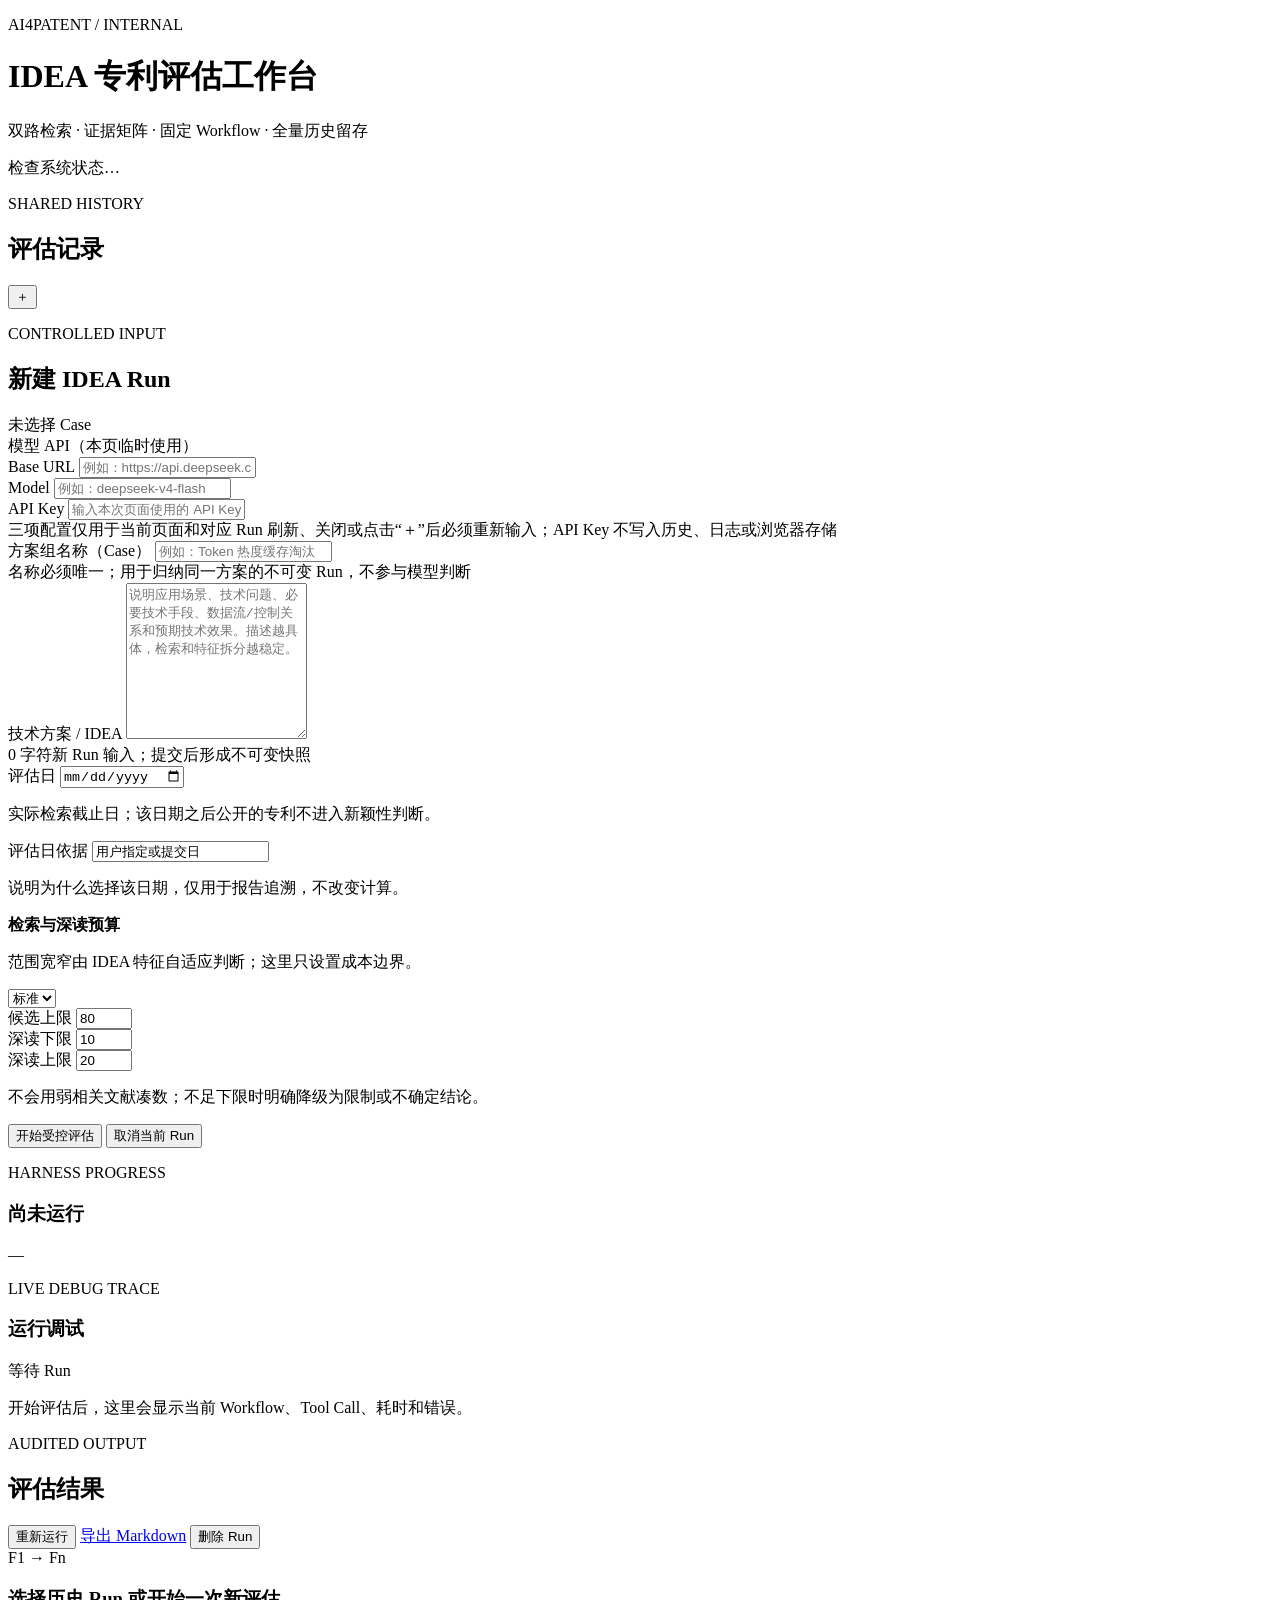
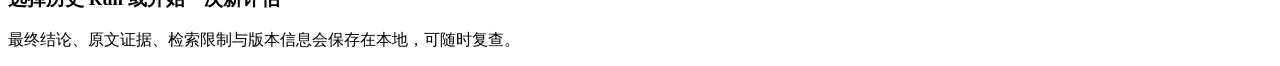
==== frontend/index.html @ ae2331c0 "chore: bootstrap independent AIFPatent repository" ====
<!doctype html>
<html lang="zh-CN">
<head>
  <meta charset="utf-8">
  <meta name="viewport" content="width=device-width, initial-scale=1">
  <title>AI4Patent · IDEA 专利评估</title>
  <link rel="stylesheet" href="/static/style.css">
</head>
<body>
  <header class="topbar">
    <div>
      <p class="eyebrow">AI4PATENT / INTERNAL</p>
      <h1>IDEA 专利评估工作台</h1>
      <p class="subtitle">双路检索 · 证据矩阵 · 固定 Workflow · 全量历史留存</p>
    </div>
    <div class="system-state">
      <span id="healthDot" class="health-dot"></span>
      <span id="healthText">检查系统状态…</span>
      <span id="cacheText" class="muted"></span>
    </div>
  </header>

  <main class="workspace">
    <aside class="panel history-panel">
      <div class="panel-heading">
        <div>
          <p class="section-kicker">SHARED HISTORY</p>
          <h2>评估记录</h2>
        </div>
        <button id="newCaseBtn" class="icon-button" title="新建空白方案组">＋</button>
      </div>
      <div id="caseList" class="case-list" aria-live="polite"></div>
    </aside>

    <section class="panel input-panel">
      <div class="panel-heading">
        <div>
          <p class="section-kicker">CONTROLLED INPUT</p>
          <h2 id="inputPanelTitle">新建 IDEA Run</h2>
        </div>
        <span id="activeCaseBadge" class="badge">未选择 Case</span>
      </div>

      <div id="runSnapshotNotice" class="snapshot-notice hidden" role="status"></div>

      <form id="runForm">
        <label for="modelBaseUrl">模型 API（本页临时使用）</label>
        <div class="form-grid two runtime-config-grid">
          <div>
            <label for="modelBaseUrl">Base URL</label>
            <input id="modelBaseUrl" type="url" required autocomplete="off" spellcheck="false"
              placeholder="例如：https://api.deepseek.com">
          </div>
          <div>
            <label for="modelName">Model</label>
            <input id="modelName" required maxlength="200" autocomplete="off" spellcheck="false"
              placeholder="例如：deepseek-v4-flash">
          </div>
        </div>
        <label for="apiToken">API Key</label>
        <input id="apiToken" type="password" required autocomplete="new-password" spellcheck="false"
          placeholder="输入本次页面使用的 API Key">
        <div class="field-meta">
          <span>三项配置仅用于当前页面和对应 Run</span>
          <span>刷新、关闭或点击“＋”后必须重新输入；API Key 不写入历史、日志或浏览器存储</span>
        </div>

        <label for="caseTitle">方案组名称（Case）</label>
        <input id="caseTitle" maxlength="200" placeholder="例如：Token 热度缓存淘汰">
        <div class="field-meta"><span>名称必须唯一；用于归纳同一方案的不可变 Run，不参与模型判断</span></div>

        <label for="ideaText">技术方案 / IDEA</label>
        <textarea id="ideaText" minlength="10" maxlength="200000" rows="10" required
          placeholder="说明应用场景、技术问题、必要技术手段、数据流/控制关系和预期技术效果。描述越具体，检索和特征拆分越稳定。"></textarea>
        <div class="field-meta"><span id="ideaCount">0 字符</span><span id="runInputMode">新 Run 输入；提交后形成不可变快照</span></div>

        <div class="form-grid two">
          <div>
            <label for="evaluationDate">评估日</label>
            <input id="evaluationDate" type="date" required>
            <p class="input-help">实际检索截止日；该日期之后公开的专利不进入新颖性判断。</p>
          </div>
          <div>
            <label for="dateBasis">评估日依据</label>
            <input id="dateBasis" value="用户指定或提交日" maxlength="200">
            <p class="input-help">说明为什么选择该日期，仅用于报告追溯，不改变计算。</p>
          </div>
        </div>

        <div class="budget-card">
          <div class="budget-title">
            <div>
              <strong>检索与深读预算</strong>
              <p>范围宽窄由 IDEA 特征自适应判断；这里只设置成本边界。</p>
            </div>
            <select id="searchMode" aria-label="检索模式">
              <option value="quick">快速</option>
              <option value="standard" selected>标准</option>
              <option value="deep">深度</option>
            </select>
          </div>
          <div class="form-grid three">
            <div>
              <label for="candidateMax">候选上限</label>
              <input id="candidateMax" type="number" min="10" max="500" value="80">
            </div>
            <div>
              <label for="deepMin">深读下限</label>
              <input id="deepMin" type="number" min="10" max="100" value="10">
            </div>
            <div>
              <label for="deepMax">深读上限</label>
              <input id="deepMax" type="number" min="10" max="100" value="20">
            </div>
          </div>
          <p class="budget-note">不会用弱相关文献凑数；不足下限时明确降级为限制或不确定结论。</p>
        </div>

        <div class="action-row">
          <button id="submitRun" class="button primary" type="submit">开始受控评估</button>
          <button id="cancelRun" class="button danger hidden" type="button">取消当前 Run</button>
        </div>
        <p id="formMessage" class="message" role="status"></p>
      </form>

      <section class="progress-section">
        <div class="progress-header">
          <div>
            <p class="section-kicker">HARNESS PROGRESS</p>
            <h3 id="progressTitle">尚未运行</h3>
          </div>
          <span id="runStatus" class="status-pill neutral">—</span>
        </div>
        <div class="progress-track"><span id="progressBar"></span></div>
        <ol id="stepList" class="step-list"></ol>
      </section>

      <section class="debug-section">
        <div class="progress-header">
          <div>
            <p class="section-kicker">LIVE DEBUG TRACE</p>
            <h3>运行调试</h3>
          </div>
          <span id="debugStatus" class="status-pill neutral">等待 Run</span>
        </div>
        <p id="debugSummary" class="debug-summary">开始评估后，这里会显示当前 Workflow、Tool Call、耗时和错误。</p>
        <div id="debugTimeline" class="debug-timeline" aria-live="polite"></div>
      </section>
    </section>

    <section class="panel result-panel">
      <div class="panel-heading result-heading">
        <div>
          <p class="section-kicker">AUDITED OUTPUT</p>
          <h2>评估结果</h2>
        </div>
        <div class="result-actions">
          <button id="rerunBtn" class="button ghost hidden">重新运行</button>
          <a id="markdownLink" class="button ghost hidden" href="#">导出 Markdown</a>
          <button id="deleteRunBtn" class="button ghost danger-text hidden">删除 Run</button>
        </div>
      </div>

      <div id="emptyResult" class="empty-state">
        <div class="empty-mark">F1 → Fn</div>
        <h3>选择历史 Run 或开始一次新评估</h3>
        <p>最终结论、原文证据、检索限制与版本信息会保存在本地，可随时复查。</p>
      </div>

      <div id="reportView" class="hidden">
        <div id="conclusionCard" class="conclusion-card"></div>
        <nav id="resultTabs" class="tabs" aria-label="结果章节"></nav>
        <div id="tabContent" class="tab-content"></div>
      </div>
    </section>
  </main>

  <template id="caseTemplate">
    <article class="case-card">
      <button class="case-main">
        <strong class="case-name"></strong>
        <span class="case-meta"></span>
      </button>
      <button class="case-delete" title="删除 Case">×</button>
      <div class="run-list"></div>
    </article>
  </template>

  <script src="/static/app.js" defer></script>
</body>
</html>
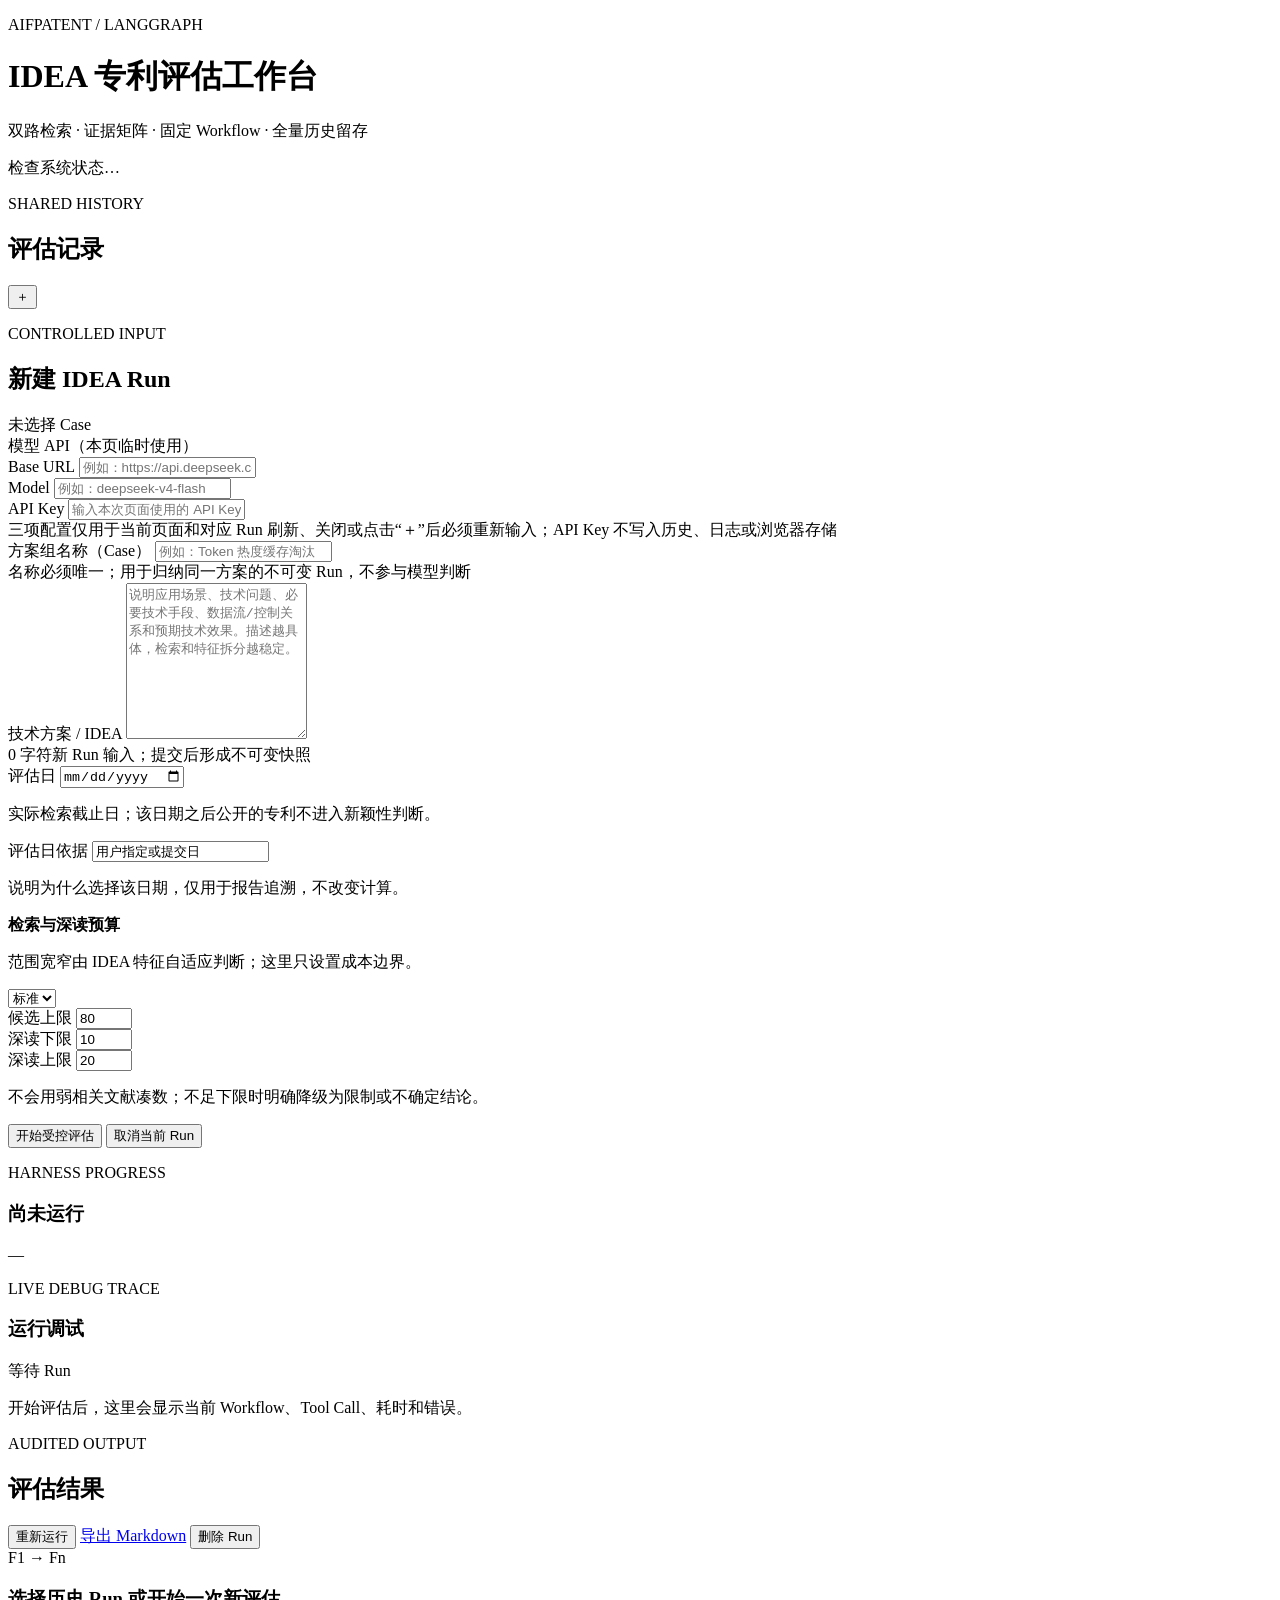
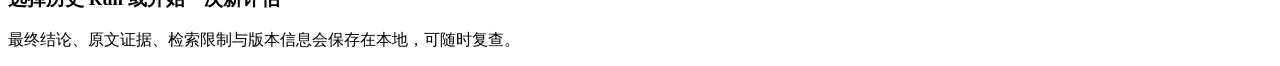
==== commit 5e44e1fc: "fix: harden inventive evidence correction and graph concurrency" ====
--- a/frontend/index.html
+++ b/frontend/index.html
@@ -3,13 +3,13 @@
 <head>
   <meta charset="utf-8">
   <meta name="viewport" content="width=device-width, initial-scale=1">
-  <title>AI4Patent · IDEA 专利评估</title>
+  <title>AIFPatent · IDEA 专利评估</title>
   <link rel="stylesheet" href="/static/style.css">
 </head>
 <body>
   <header class="topbar">
     <div>
-      <p class="eyebrow">AI4PATENT / INTERNAL</p>
+      <p class="eyebrow">AIFPATENT / LANGGRAPH</p>
       <h1>IDEA 专利评估工作台</h1>
       <p class="subtitle">双路检索 · 证据矩阵 · 固定 Workflow · 全量历史留存</p>
     </div>
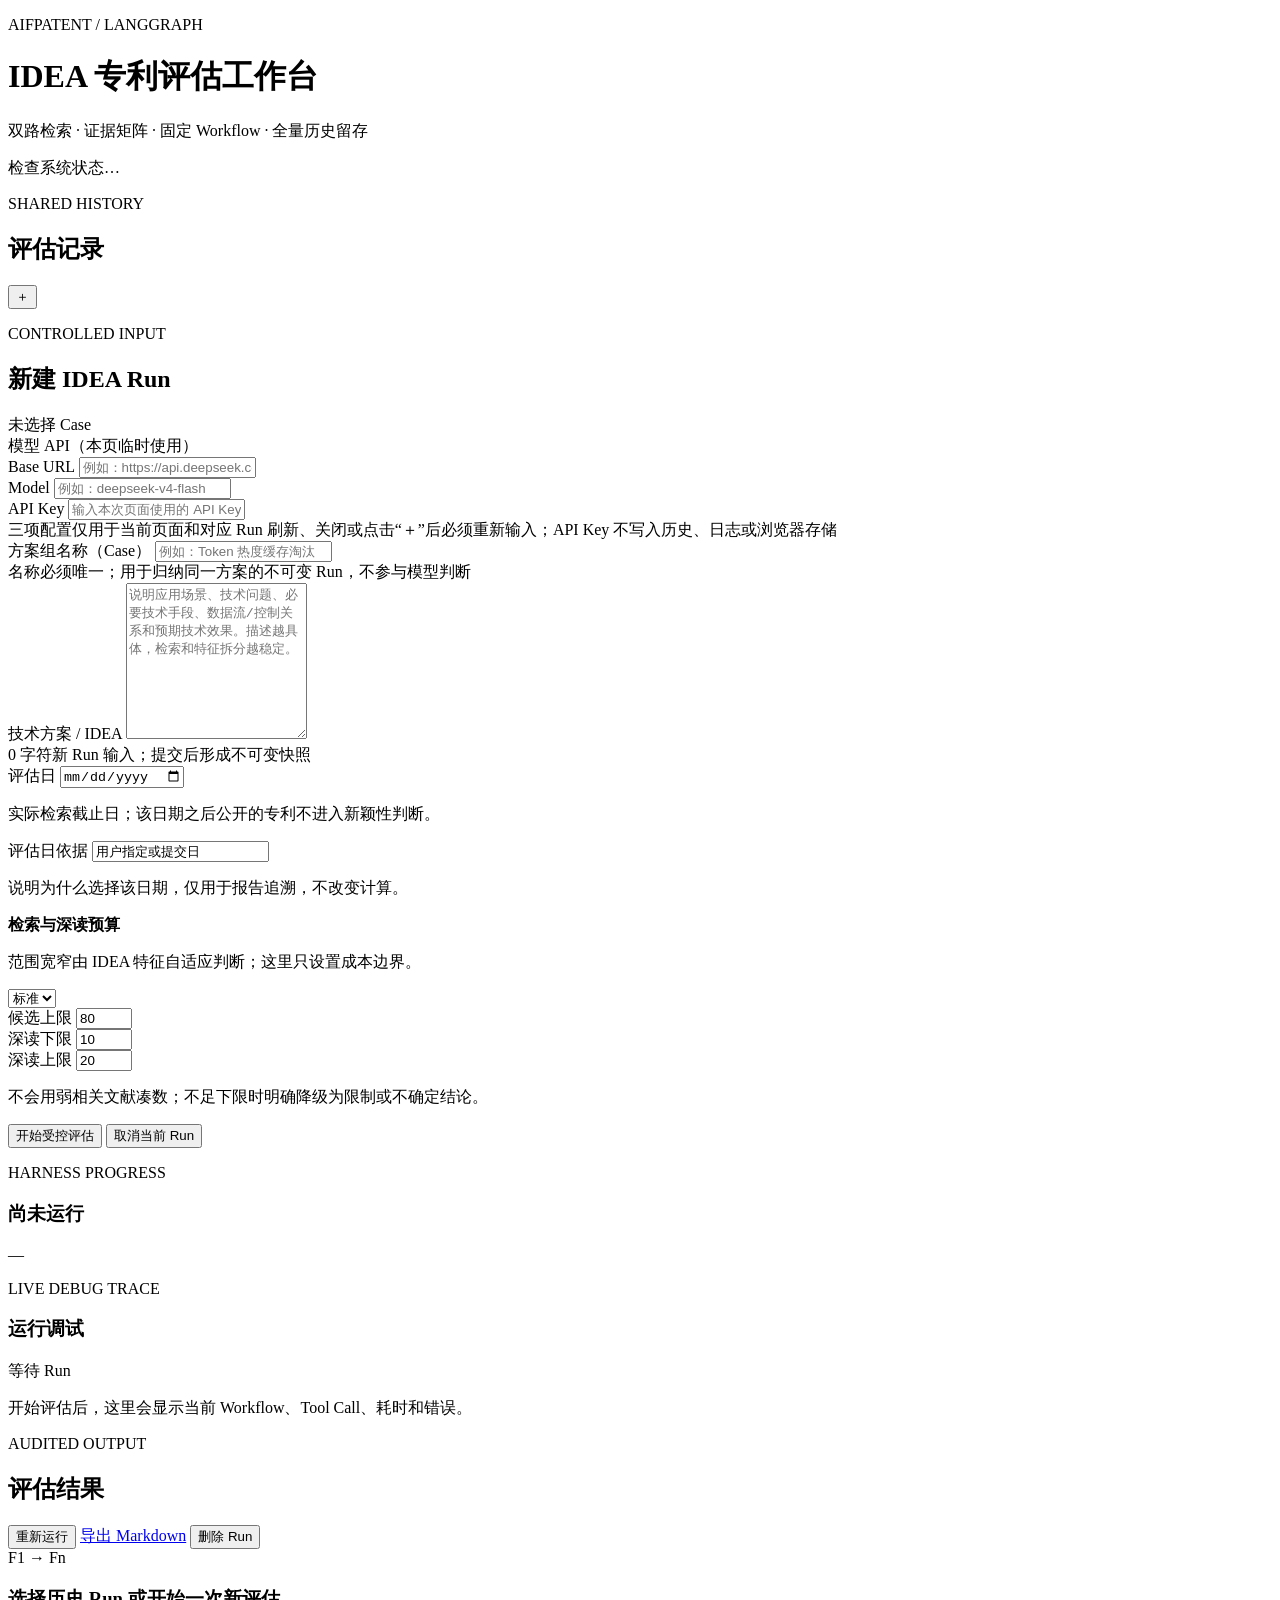
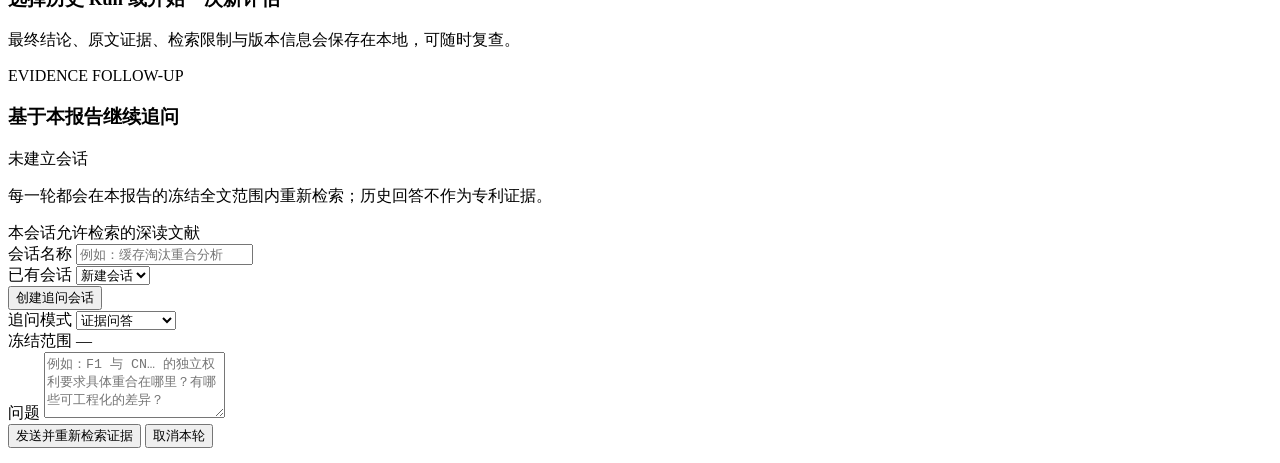
==== commit 8b5ea8ff: "feat: add report follow-up workspace" ====
--- a/frontend/index.html
+++ b/frontend/index.html
@@ -172,6 +172,61 @@
         <nav id="resultTabs" class="tabs" aria-label="结果章节"></nav>
         <div id="tabContent" class="tab-content"></div>
       </div>
+
+      <section id="followupPanel" class="followup-panel hidden" aria-labelledby="followupTitle">
+        <div class="followup-heading">
+          <div>
+            <p class="section-kicker">EVIDENCE FOLLOW-UP</p>
+            <h3 id="followupTitle">基于本报告继续追问</h3>
+          </div>
+          <span id="followupStatus" class="status-pill neutral">未建立会话</span>
+        </div>
+        <p id="followupNotice" class="followup-notice">每一轮都会在本报告的冻结全文范围内重新检索；历史回答不作为专利证据。</p>
+
+        <div id="followupSetup">
+          <label>本会话允许检索的深读文献</label>
+          <div id="followupDocuments" class="followup-documents"></div>
+          <div class="form-grid two">
+            <div>
+              <label for="followupThreadTitle">会话名称</label>
+              <input id="followupThreadTitle" maxlength="200" placeholder="例如：缓存淘汰重合分析">
+            </div>
+            <div>
+              <label for="followupExistingThread">已有会话</label>
+              <select id="followupExistingThread"><option value="">新建会话</option></select>
+            </div>
+          </div>
+          <button id="createFollowupThread" class="button ghost" type="button">创建追问会话</button>
+        </div>
+
+        <div id="followupConversation" class="hidden">
+          <div id="followupTurns" class="followup-turns" aria-live="polite"></div>
+          <form id="followupForm" class="followup-form">
+            <div class="form-grid two">
+              <div>
+                <label for="followupMode">追问模式</label>
+                <select id="followupMode">
+                  <option value="EVIDENCE_QA">证据问答</option>
+                  <option value="DESIGN_AROUND">规避设计候选</option>
+                  <option value="NEW_RESEARCH">需要新检索</option>
+                </select>
+              </div>
+              <div class="followup-scope-summary">
+                <label>冻结范围</label>
+                <span id="followupScopeSummary" class="small">—</span>
+              </div>
+            </div>
+            <label for="followupQuestion">问题</label>
+            <textarea id="followupQuestion" rows="4" minlength="2" maxlength="20000"
+              placeholder="例如：F1 与 CN… 的独立权利要求具体重合在哪里？有哪些可工程化的差异？"></textarea>
+            <div class="action-row">
+              <button id="submitFollowup" class="button primary" type="submit">发送并重新检索证据</button>
+              <button id="cancelFollowup" class="button danger hidden" type="button">取消本轮</button>
+            </div>
+            <p id="followupMessage" class="message" role="status"></p>
+          </form>
+        </div>
+      </section>
     </section>
   </main>
 
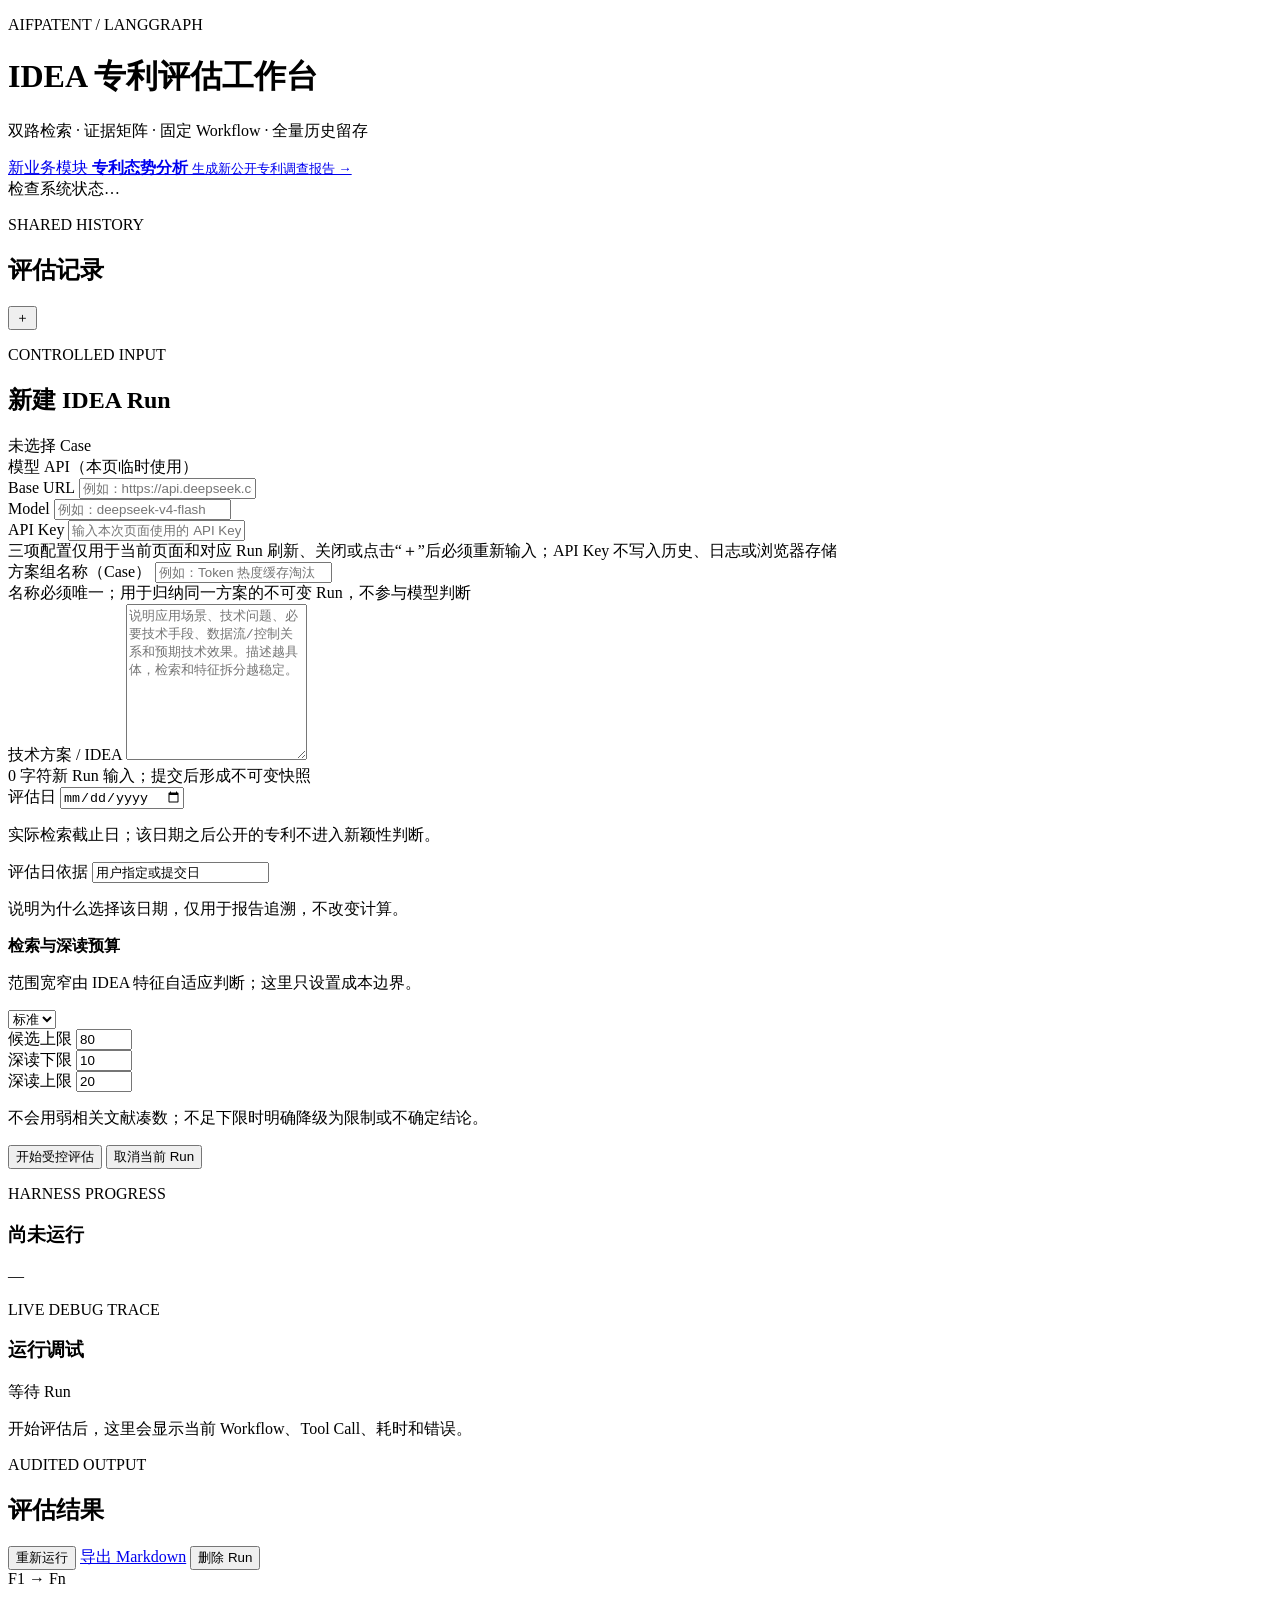
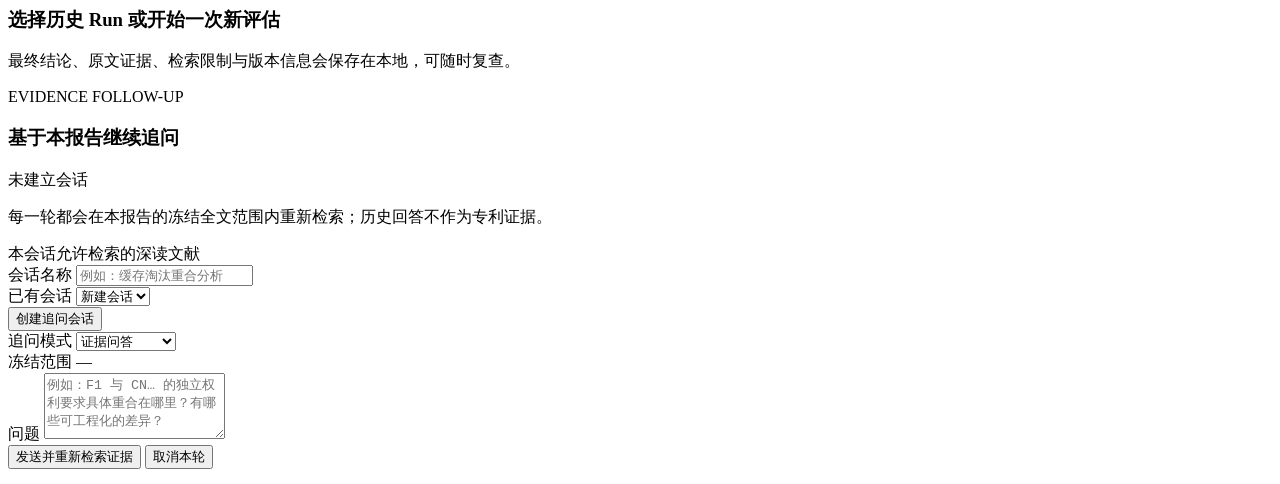
==== commit a053de6a: "feat: expose landscape report entry" ====
--- a/frontend/index.html
+++ b/frontend/index.html
@@ -13,10 +13,17 @@
       <h1>IDEA 专利评估工作台</h1>
       <p class="subtitle">双路检索 · 证据矩阵 · 固定 Workflow · 全量历史留存</p>
     </div>
-    <div class="system-state">
-      <span id="healthDot" class="health-dot"></span>
-      <span id="healthText">检查系统状态…</span>
-      <span id="cacheText" class="muted"></span>
+    <div class="topbar-actions">
+      <a class="module-entry" href="/landscape" aria-label="进入专利态势分析页面">
+        <span>新业务模块</span>
+        <strong>专利态势分析</strong>
+        <small>生成新公开专利调查报告 →</small>
+      </a>
+      <div class="system-state">
+        <span id="healthDot" class="health-dot"></span>
+        <span id="healthText">检查系统状态…</span>
+        <span id="cacheText" class="muted"></span>
+      </div>
     </div>
   </header>
 
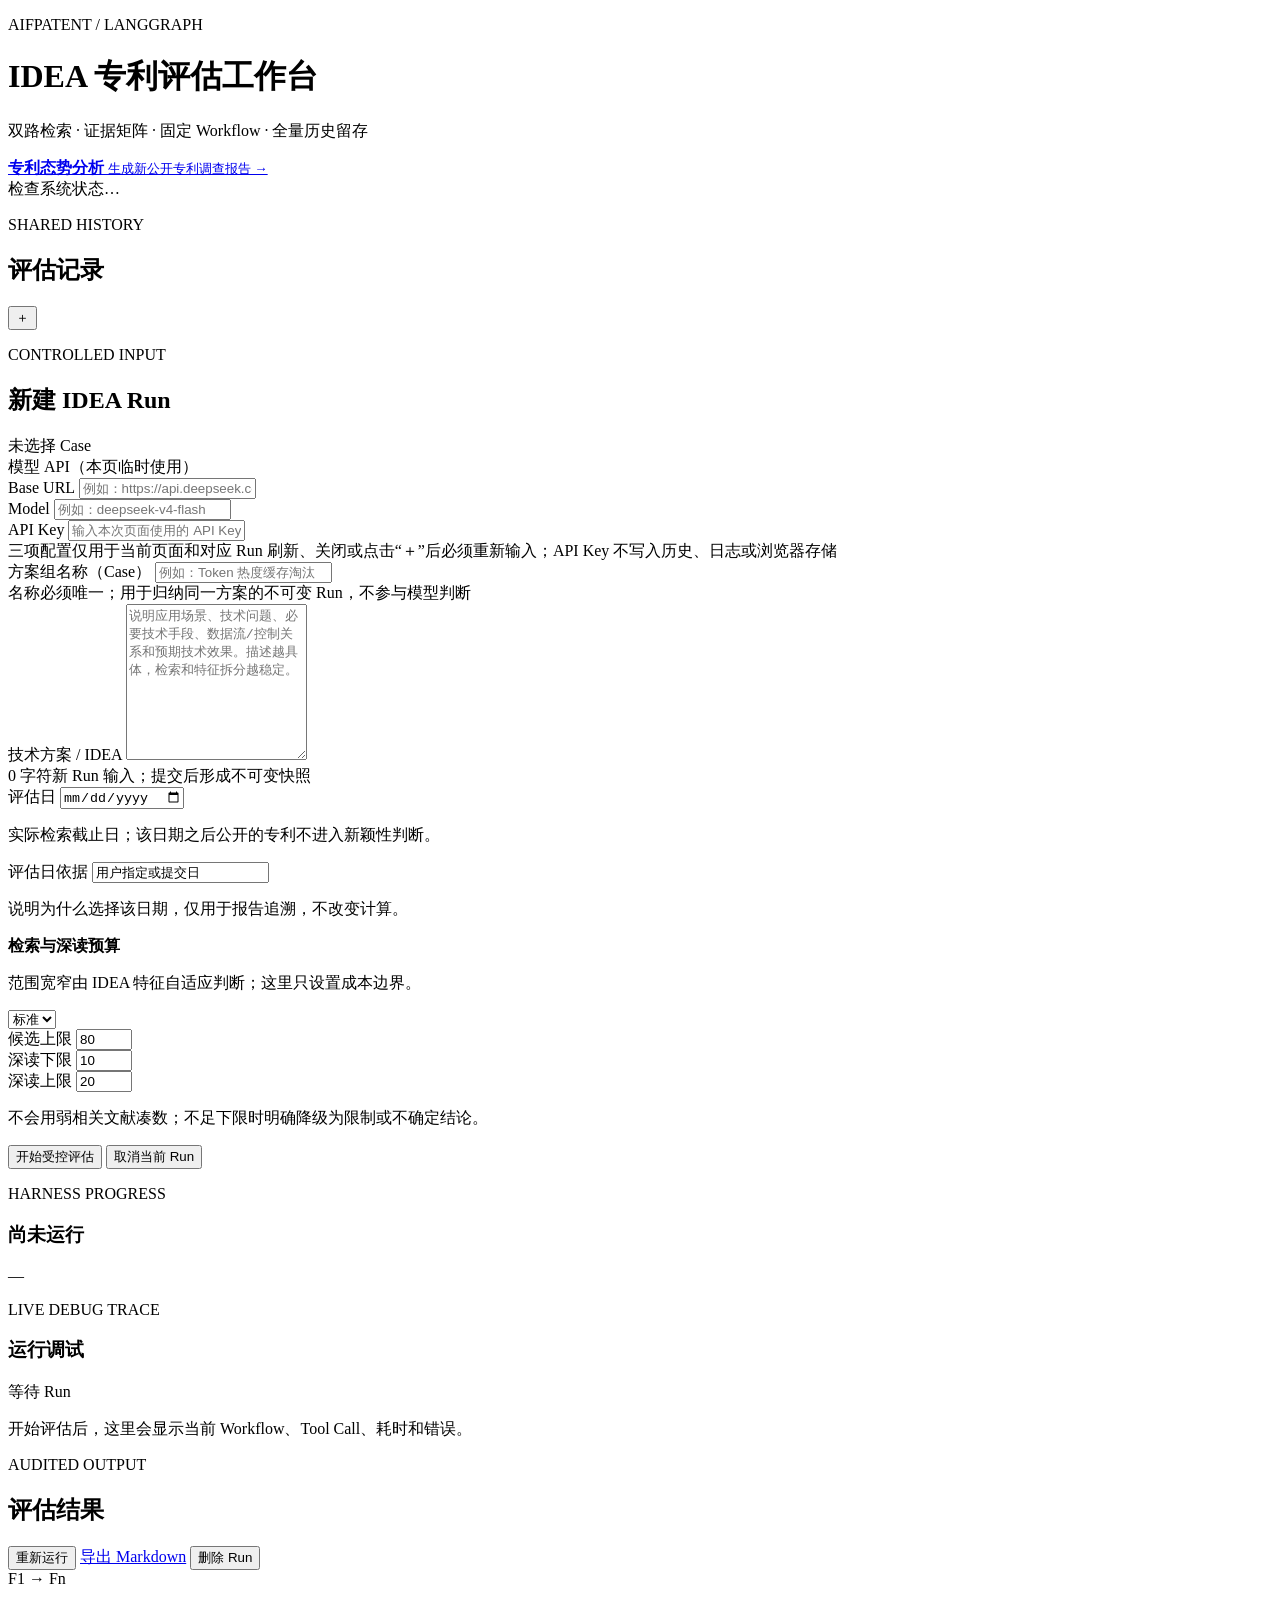
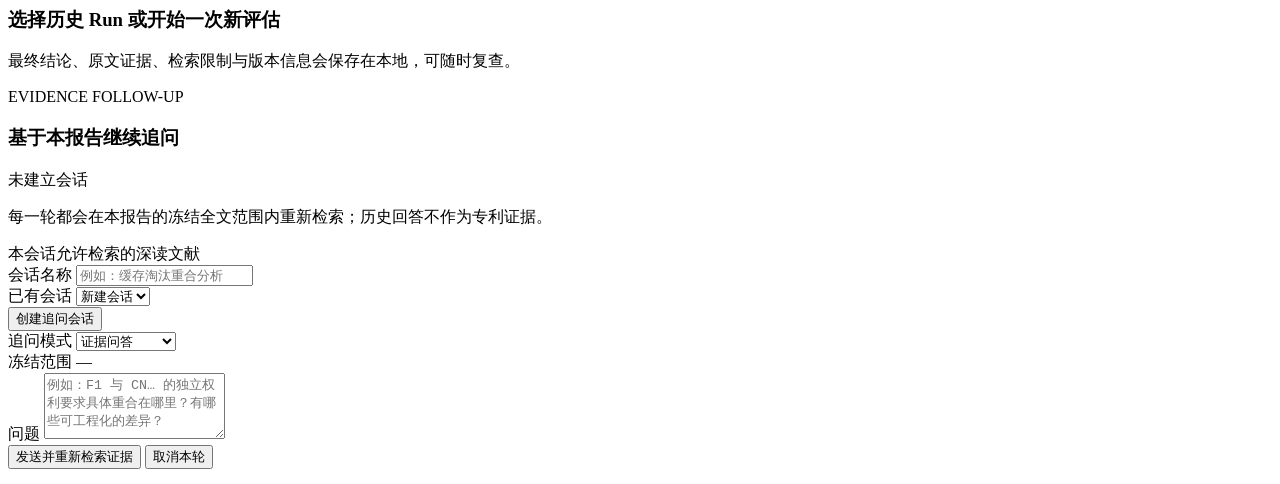
==== commit 131c8198: "feat: add landscape mode and debug UI" ====
--- a/frontend/index.html
+++ b/frontend/index.html
@@ -15,7 +15,6 @@
     </div>
     <div class="topbar-actions">
       <a class="module-entry" href="/landscape" aria-label="进入专利态势分析页面">
-        <span>新业务模块</span>
         <strong>专利态势分析</strong>
         <small>生成新公开专利调查报告 →</small>
       </a>
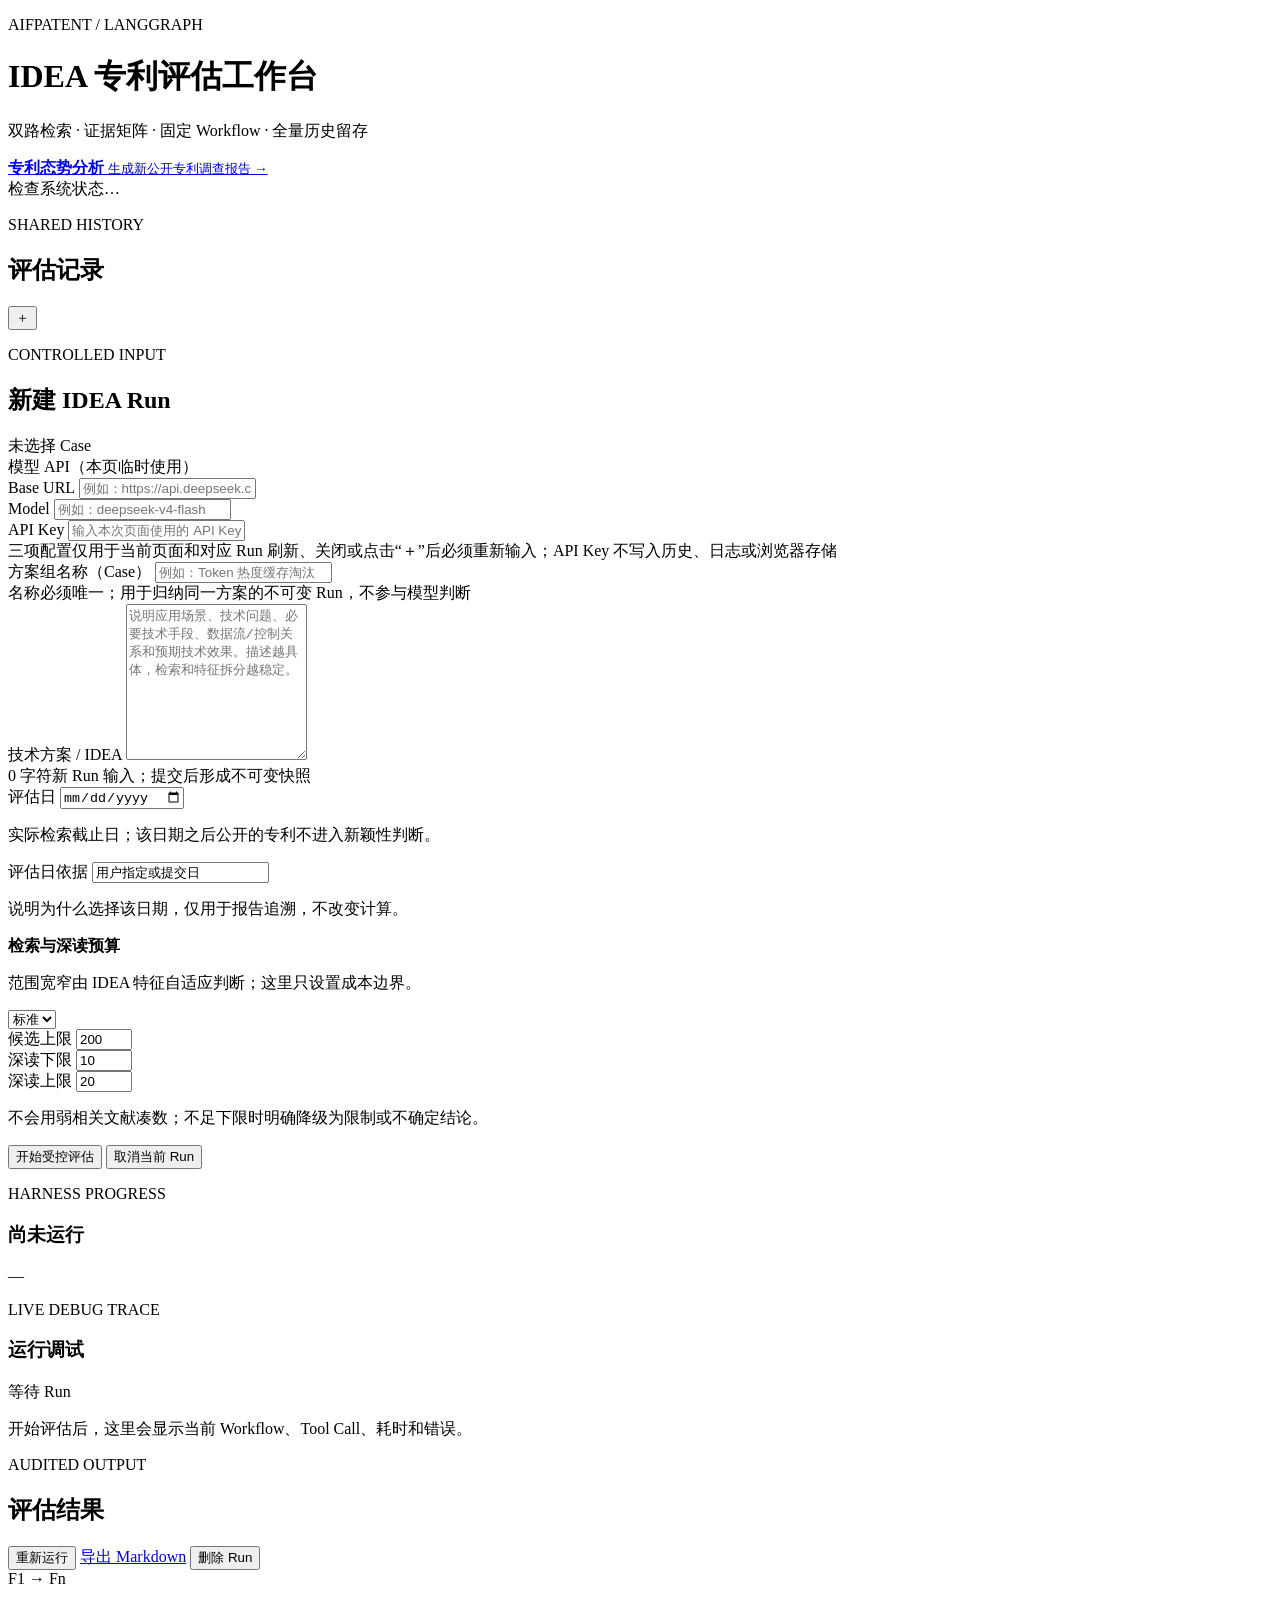
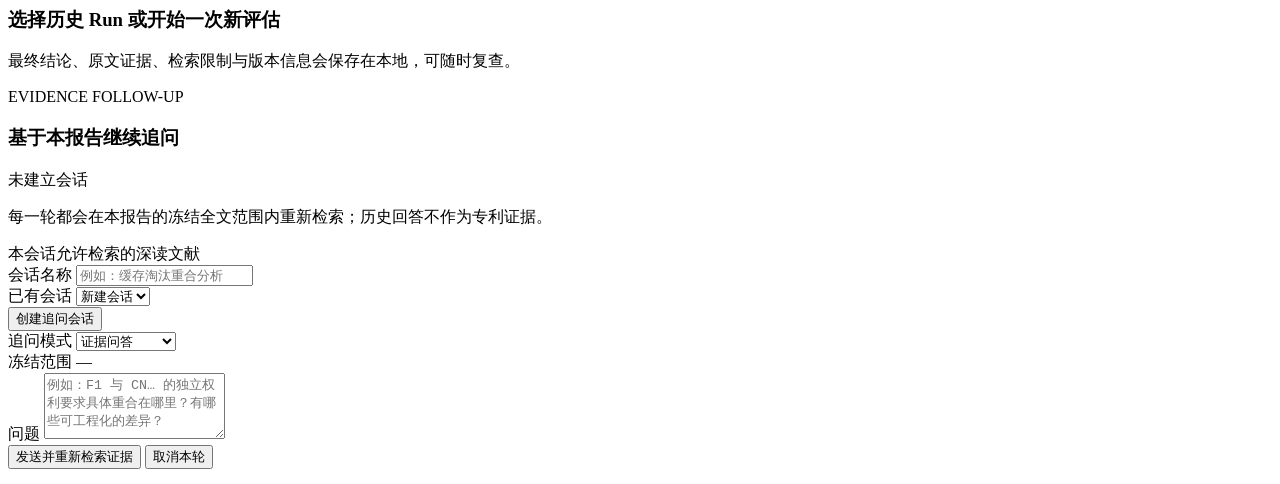
==== commit 2559e2f0: "feat(idea): broaden patent retrieval recall" ====
--- a/frontend/index.html
+++ b/frontend/index.html
@@ -108,7 +108,7 @@
           <div class="form-grid three">
             <div>
               <label for="candidateMax">候选上限</label>
-              <input id="candidateMax" type="number" min="10" max="500" value="80">
+              <input id="candidateMax" type="number" min="10" max="500" value="200">
             </div>
             <div>
               <label for="deepMin">深读下限</label>
